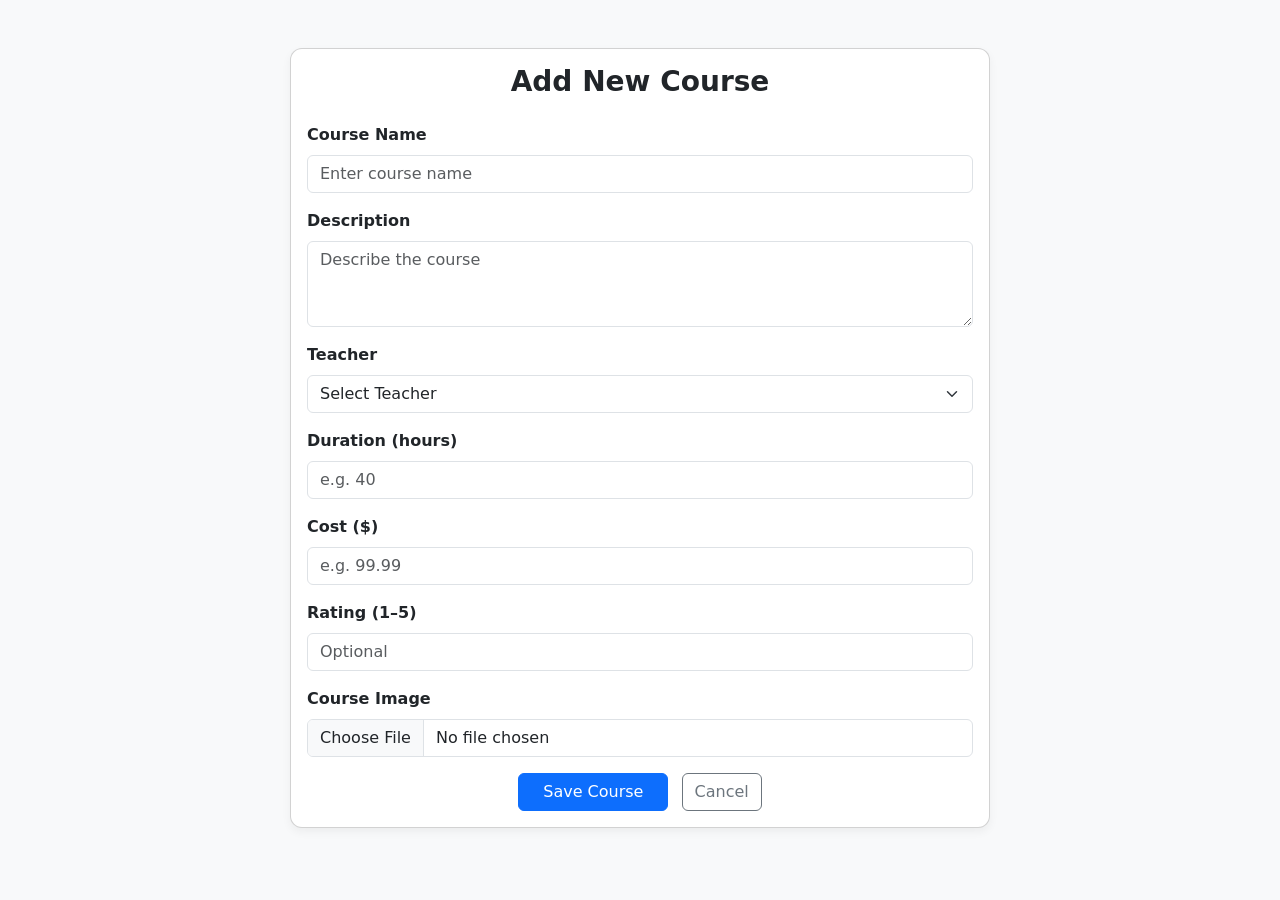
==== src/main/resources/templates/add-course.html @ 76b84c14 "- added add course page - using the mapper (mostly) -" ====
<!DOCTYPE html>
<html xmlns:th="http://www.thymeleaf.org">
<head>
    <meta charset="UTF-8">
    <title>Add Course</title>
    <link href="https://cdn.jsdelivr.net/npm/bootstrap@5.3.0/dist/css/bootstrap.min.css" rel="stylesheet">
    <style>
        body { background-color: #f8f9fa; }
        .card {
            border-radius: 12px;
            box-shadow: 0 4px 10px rgba(0,0,0,0.05);
        }
    </style>
</head>
<body>
<div class="container py-5">
    <div class="card mx-auto" style="max-width: 700px;">
        <div class="card-body">
            <h3 class="card-title mb-4 text-center fw-bold">Add New Course</h3>

            <form th:action="@{/courses/add}" th:object="${course}" method="post" enctype="multipart/form-data">

                <!-- Course Name -->
                <div class="mb-3">
                    <label class="form-label fw-semibold">Course Name</label>
                    <input type="text" th:field="*{name}" class="form-control" placeholder="Enter course name" required>
                </div>

                <!-- Description -->
                <div class="mb-3">
                    <label class="form-label fw-semibold">Description</label>
                    <textarea th:field="*{description}" class="form-control" rows="3" placeholder="Describe the course"></textarea>
                </div>

                <!-- Teacher -->
                <div class="mb-3" th:if="${#authorization.expression('hasRole(''ADMIN'')')}">
                    <label class="form-label fw-semibold">Teacher</label>
                    <select th:field="*{teacherId}" class="form-select" required>
                        <option value="">Select Teacher</option>
                        <option th:each="teacher : ${teachers}"
                                th:value="${teacher.id}"
                                th:text="${teacher.name}"></option>
                    </select>
                </div>

                <!-- Duration -->
                <div class="mb-3">
                    <label class="form-label fw-semibold">Duration (hours)</label>
                    <input type="number" th:field="*{duration}" class="form-control" placeholder="e.g. 40">
                </div>

                <!-- Cost -->
                <div class="mb-3">
                    <label class="form-label fw-semibold">Cost ($)</label>
                    <input type="number" step="0.01" th:field="*{cost}" class="form-control" placeholder="e.g. 99.99">
                </div>

                <!-- Rating -->
                <div class="mb-3">
                    <label class="form-label fw-semibold">Rating (1–5)</label>
                    <input type="number" min="1" max="5" th:field="*{rating}" class="form-control" placeholder="Optional">
                </div>

                <!-- Image Upload -->
                <div class="mb-3">
                    <label class="form-label fw-semibold">Course Image</label>
                    <input type="file" name="imageFile" class="form-control" accept="image/*">
                </div>

                <div class="text-center">
                    <button type="submit" class="btn btn-primary px-4">Save Course</button>
                    <a href="/courses" class="btn btn-outline-secondary ms-2">Cancel</a>
                </div>

            </form>
        </div>
    </div>
</div>
</body>
</html>
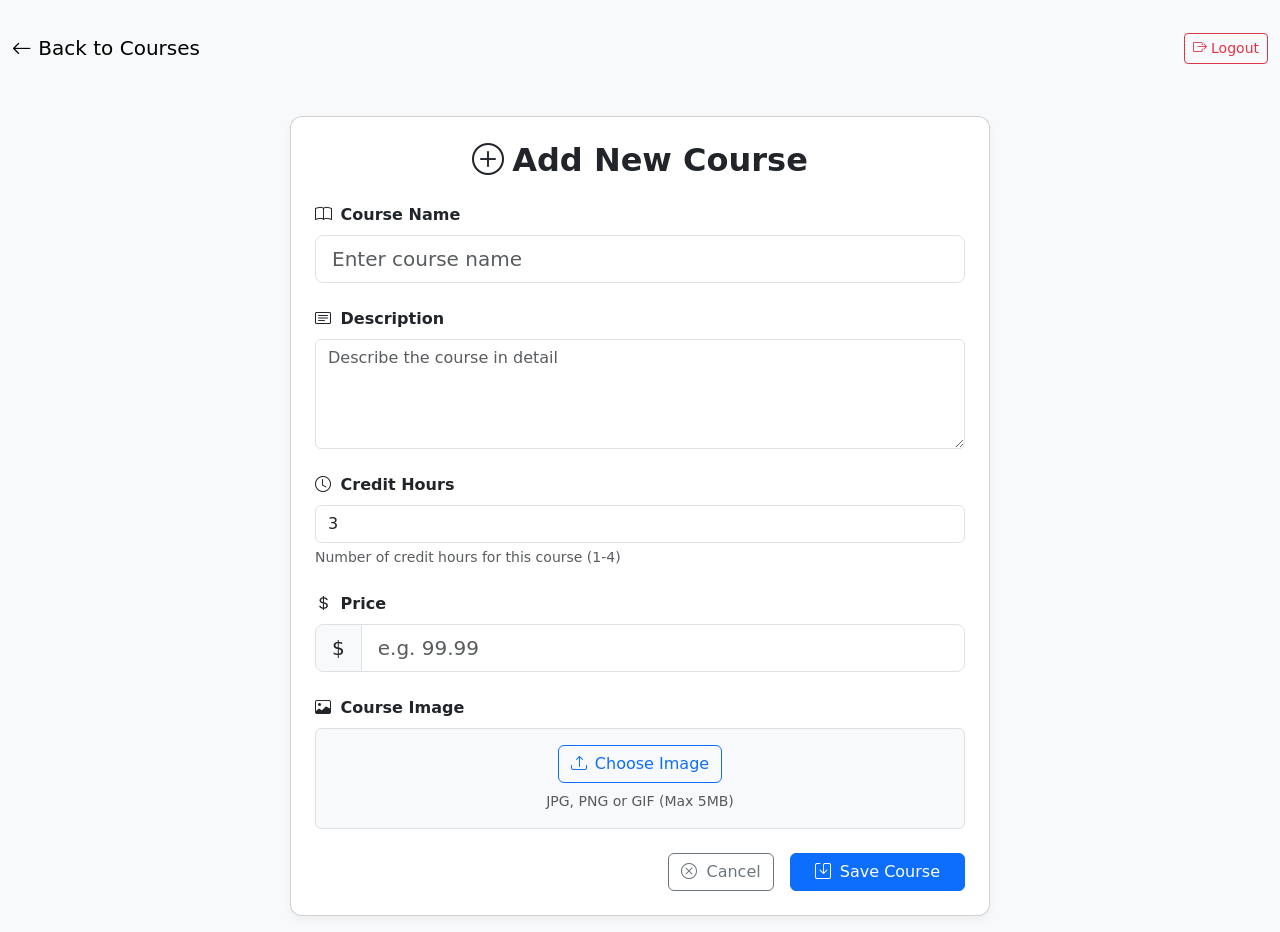
==== commit aaf57baa: "too much to write a comprehinsive commit message but i have changed student to user" ====
--- a/src/main/resources/templates/add-course.html
+++ b/src/main/resources/templates/add-course.html
@@ -1,80 +1,273 @@
 <!DOCTYPE html>
-<html xmlns:th="http://www.thymeleaf.org">
+<html xmlns:th="http://www.thymeleaf.org"
+      xmlns:sec="http://www.thymeleaf.org/extras/spring-security">
 <head>
     <meta charset="UTF-8">
-    <title>Add Course</title>
+    <title>Add New Course</title>
     <link href="https://cdn.jsdelivr.net/npm/bootstrap@5.3.0/dist/css/bootstrap.min.css" rel="stylesheet">
+    <link rel="stylesheet" href="https://cdn.jsdelivr.net/npm/bootstrap-icons@1.9.1/font/bootstrap-icons.css">
     <style>
-        body { background-color: #f8f9fa; }
+        body {
+            background-color: #f8f9fa;
+            padding-top: 20px;
+        }
+
         .card {
             border-radius: 12px;
-            box-shadow: 0 4px 10px rgba(0,0,0,0.05);
+            box-shadow: 0 4px 10px rgba(0, 0, 0, 0.05);
+            transition: transform 0.2s ease, box-shadow 0.2s ease;
+        }
+
+        .card:hover {
+            transform: translateY(-5px);
+            box-shadow: 0 8px 16px rgba(0, 0, 0, 0.1);
+        }
+
+        .course-image-preview {
+            height: 200px;
+            object-fit: cover;
+            border-radius: 8px;
+            display: none;
+            margin-bottom: 1rem;
+        }
+
+        /* Notification styles */
+        .notification {
+            position: fixed;
+            top: 20px;
+            right: 20px;
+            z-index: 1100;
+            min-width: 300px;
+            max-width: 400px;
+            transform: translateX(150%);
+            transition: transform 0.3s ease-in-out;
+        }
+
+        .notification.show {
+            transform: translateX(0);
+        }
+
+        .spinner-border {
+            width: 1.5rem;
+            height: 1.5rem;
+            margin-right: 0.5rem;
         }
     </style>
 </head>
-<body>
-<div class="container py-5">
+<body class="bg-light">
+
+<!-- Notification Container -->
+<div id="notification" class="notification">
+    <div class="alert alert-dismissible fade show" role="alert">
+        <span id="notificationMessage"></span>
+        <button type="button" class="btn-close" onclick="hideNotification()"></button>
+    </div>
+</div>
+
+<nav class="navbar navbar-expand-lg navbar-light bg-light mb-4">
+    <div class="container-fluid">
+        <a class="navbar-brand" th:href="@{${@environment.getProperty('app.paths.frontend-base')} + ${@environment.getProperty('app.paths.course-base')}}">
+            <i class="bi bi-arrow-left"></i> Back to Courses
+        </a>
+        <div class="d-flex">
+            <button id="logoutBtn" class="btn btn-outline-danger btn-sm">
+                <i class="bi bi-box-arrow-right"></i> Logout
+            </button>
+        </div>
+    </div>
+</nav>
+
+<div class="container py-3">
     <div class="card mx-auto" style="max-width: 700px;">
-        <div class="card-body">
-            <h3 class="card-title mb-4 text-center fw-bold">Add New Course</h3>
-
-            <form th:action="@{/courses/add}" th:object="${course}" method="post" enctype="multipart/form-data">
-
+        <div class="card-body p-4">
+            <h2 class="card-title mb-4 text-center fw-bold">
+                <i class="bi bi-plus-circle me-2"></i>Add New Course
+            </h2>
+
+            <form id="courseForm" onsubmit="submitForm(event)">
                 <!-- Course Name -->
-                <div class="mb-3">
-                    <label class="form-label fw-semibold">Course Name</label>
-                    <input type="text" th:field="*{name}" class="form-control" placeholder="Enter course name" required>
+                <div class="mb-4">
+                    <label for="name" class="form-label fw-semibold">
+                        <i class="bi bi-book me-1"></i> Course Name
+                    </label>
+                    <input type="text" id="name" name="name" class="form-control form-control-lg"
+                           placeholder="Enter course name" required>
                 </div>
 
                 <!-- Description -->
-                <div class="mb-3">
-                    <label class="form-label fw-semibold">Description</label>
-                    <textarea th:field="*{description}" class="form-control" rows="3" placeholder="Describe the course"></textarea>
-                </div>
-
-                <!-- Teacher -->
-                <div class="mb-3" th:if="${#authorization.expression('hasRole(''ADMIN'')')}">
-                    <label class="form-label fw-semibold">Teacher</label>
-                    <select th:field="*{teacherId}" class="form-select" required>
-                        <option value="">Select Teacher</option>
-                        <option th:each="teacher : ${teachers}"
-                                th:value="${teacher.id}"
-                                th:text="${teacher.name}"></option>
-                    </select>
-                </div>
-
-                <!-- Duration -->
-                <div class="mb-3">
-                    <label class="form-label fw-semibold">Duration (hours)</label>
-                    <input type="number" th:field="*{duration}" class="form-control" placeholder="e.g. 40">
+                <div class="mb-4">
+                    <label for="description" class="form-label fw-semibold">
+                        <i class="bi bi-card-text me-1"></i> Description
+                    </label>
+                    <textarea id="description" name="description" class="form-control"
+                              rows="4" placeholder="Describe the course in detail" required></textarea>
+                </div>
+
+                <!-- Credit Hours -->
+                <div class="mb-4">
+                    <label for="creditHours" class="form-label fw-semibold">
+                        <i class="bi bi-clock me-1"></i> Credit Hours
+                    </label>
+                    <input type="number" id="creditHours" name="creditHours" class="form-control"
+                           min="1" max="10" value="3" required>
+                    <div class="form-text">Number of credit hours for this course (1-4)</div>
                 </div>
 
                 <!-- Cost -->
-                <div class="mb-3">
-                    <label class="form-label fw-semibold">Cost ($)</label>
-                    <input type="number" step="0.01" th:field="*{cost}" class="form-control" placeholder="e.g. 99.99">
-                </div>
-
-                <!-- Rating -->
-                <div class="mb-3">
-                    <label class="form-label fw-semibold">Rating (1–5)</label>
-                    <input type="number" min="1" max="5" th:field="*{rating}" class="form-control" placeholder="Optional">
+                <div class="mb-4">
+                    <label for="cost" class="form-label fw-semibold">
+                        <i class="bi bi-currency-dollar me-1"></i> Price
+                    </label>
+                    <div class="input-group input-group-lg">
+                        <span class="input-group-text">$</span>
+                        <input type="number" id="cost" name="cost" step="0.01" min="0"
+                               class="form-control" placeholder="e.g. 99.99" required>
+                    </div>
                 </div>
 
                 <!-- Image Upload -->
-                <div class="mb-3">
-                    <label class="form-label fw-semibold">Course Image</label>
-                    <input type="file" name="imageFile" class="form-control" accept="image/*">
-                </div>
-
-                <div class="text-center">
-                    <button type="submit" class="btn btn-primary px-4">Save Course</button>
-                    <a href="/courses" class="btn btn-outline-secondary ms-2">Cancel</a>
-                </div>
-
+                <div class="mb-4">
+                    <label for="imageFile" class="form-label fw-semibold">
+                        <i class="bi bi-image me-1"></i> Course Image
+                    </label>
+                    <div class="border rounded p-3 text-center bg-light">
+                        <img id="imagePreview" class="img-fluid course-image-preview mb-3">
+                        <div class="d-flex flex-column align-items-center">
+                            <input type="file" id="imageFile" name="imageFile"
+                                   class="form-control d-none" accept="image/*" required
+                                   onchange="previewImage(this)">
+                            <button type="button" class="btn btn-outline-primary mb-2"
+                                    onclick="document.getElementById('imageFile').click()">
+                                <i class="bi bi-upload me-2"></i>Choose Image
+                            </button>
+                            <small class="text-muted">JPG, PNG or GIF (Max 5MB)</small>
+                        </div>
+                    </div>
+                </div>
+
+                <!-- Submit Buttons -->
+                <div class="d-grid gap-2 d-md-flex justify-content-md-end mt-4">
+                    <button type="button" class="btn btn-outline-secondary me-md-2"
+                            onclick="window.location.href=FRONTEND_BASE + '/courses'">
+                        <i class="bi bi-x-circle me-1"></i> Cancel
+                    </button>
+                    <button type="submit" class="btn btn-primary px-4" id="submitBtn">
+                        <span class="spinner-border spinner-border-sm d-none" id="submitSpinner" role="status"></span>
+                        <i class="bi bi-save me-1"></i> Save Course
+                    </button>
+                </div>
             </form>
         </div>
     </div>
 </div>
+
+<script>
+  // Environment variables
+  const API_BASE = "[[${@environment.getProperty('app.paths.api-base')}]]";
+  const AUTH_BASE = "[[${@environment.getProperty('app.paths.auth-base')}]]";
+  const FRONTEND_BASE = "[[${@environment.getProperty('app.paths.frontend-base')}]]";
+  const COURSE_BASE = "[[${@environment.getProperty('app.paths.course-base')}]]";
+
+  const API_URL = `${API_BASE}${COURSE_BASE}`;
+
+  // DOM Elements
+  const courseForm = document.getElementById('courseForm');
+  const submitBtn = document.getElementById('submitBtn');
+  const submitSpinner = document.getElementById('submitSpinner');
+  const notification = document.getElementById('notification');
+  const notificationMessage = document.getElementById('notificationMessage');
+  const alertBox = notification.querySelector('.alert');
+
+
+  // Show notification
+  function showNotification(message, type = 'success') {
+    notificationMessage.textContent = message;
+    alertBox.className = `alert alert-${type} alert-dismissible fade show`;
+    notification.classList.add('show');
+    setTimeout(hideNotification, 5000);
+  }
+
+  // Hide notification
+  function hideNotification() {
+    notification.classList.remove('show');
+  }
+
+
+  console.log(courseForm);
+
+  // Form submission handler
+  async function submitForm(event) {
+    event.preventDefault();
+
+    // Show loading state
+    submitBtn.disabled = true;
+    submitSpinner.classList.remove('d-none');
+
+    try {
+      const formData = new FormData(courseForm);
+      console.log(formData)
+      const response = await fetch(API_URL, {
+        method: 'POST',
+        body: formData,
+        credentials: 'include'
+      });
+
+      const data = await response.json();
+      console.log(data)
+
+      if (response.ok) {
+        showNotification('Course created successfully!', 'success');
+        setTimeout(() => {
+          window.location.href = FRONTEND_BASE + `${COURSE_BASE}`;
+        }, 1500);
+      } else {
+        console.log(data)
+        throw new Error(data.message || 'Failed to create course');
+      }
+
+    } catch (error) {
+
+      console.error('Error:', error);
+      showNotification(error.message || 'An error occurred while creating the course', 'danger');
+    } finally {
+      submitBtn.disabled = false;
+      submitSpinner.classList.add('d-none');
+    }
+  }
+
+  // Logout functionality
+  document.getElementById("logoutBtn").addEventListener("click", async () => {
+    if (confirm("Are you sure you want to log out?")) {
+      try {
+        const response = await fetch(`${API_BASE}${AUTH_BASE}/logout`, {
+          method: "POST",
+          credentials: "include"
+        });
+
+        if (response.ok) {
+          window.location.href = FRONTEND_BASE + "/login";
+        } else {
+          throw new Error("Logout failed");
+        }
+      } catch (error) {
+        showNotification("Logout failed. Please try again.", "danger");
+      }
+    }
+  });
+
+
+  // Image preview functionality
+  function previewImage(input) {
+    const preview = document.getElementById('imagePreview');
+    if (input.files && input.files[0]) {
+      const reader = new FileReader();
+      reader.onload = function (e) {
+        preview.src = e.target.result;
+        preview.style.display = 'block';
+      }
+      reader.readAsDataURL(input.files[0]);
+    }
+  }
+</script>
 </body>
-</html>
+</html>
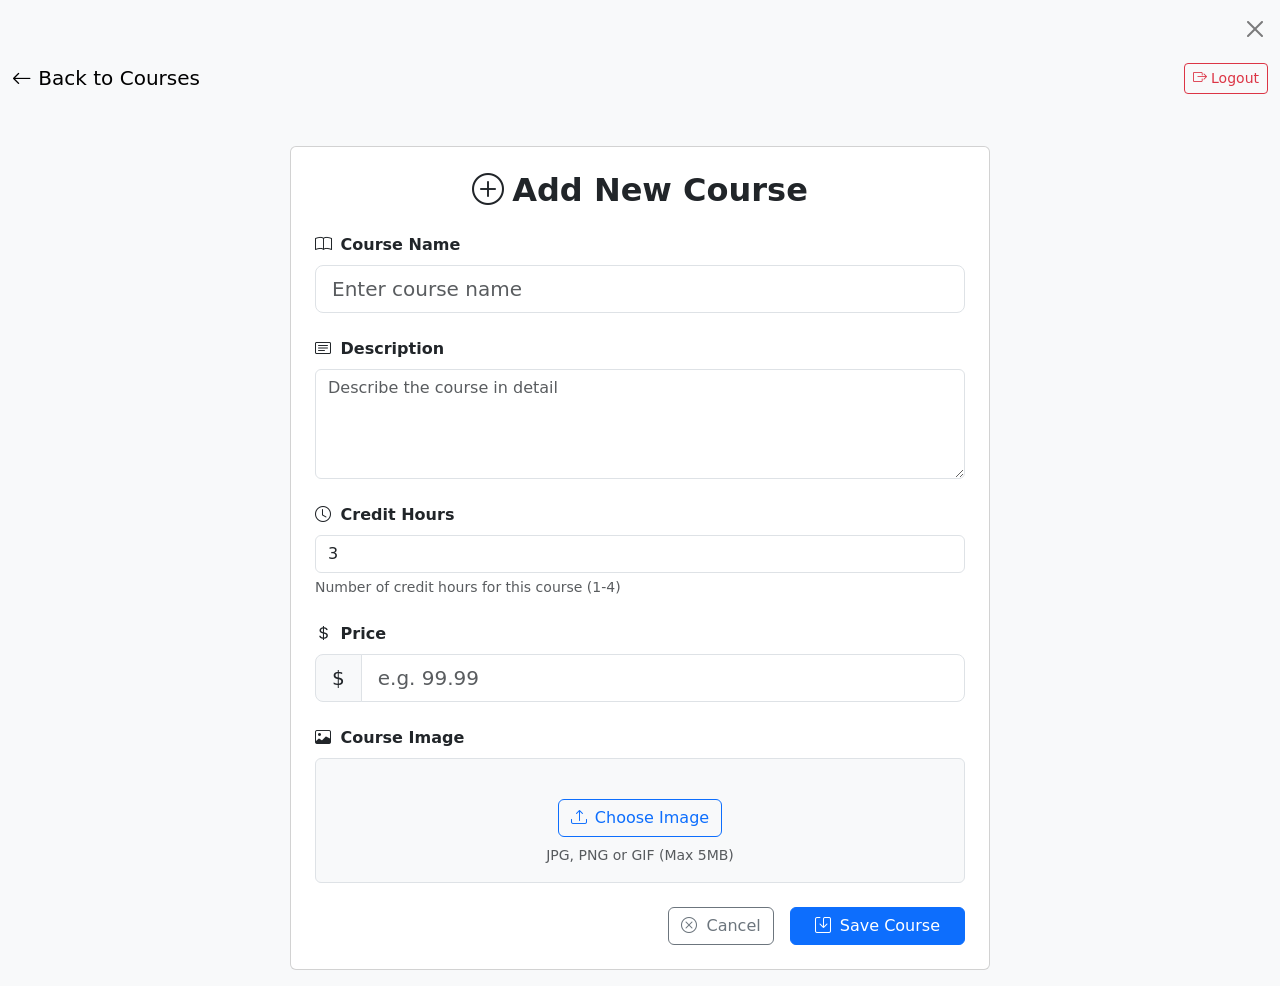
==== commit 037d1cd8: "- split html and css and js - some api config based on the role that are defined in the apiconfig ra" ====
--- a/src/main/resources/templates/add-course.html
+++ b/src/main/resources/templates/add-course.html
@@ -1,58 +1,12 @@
 <!DOCTYPE html>
-<html xmlns:th="http://www.thymeleaf.org"
+<html xmlns:th="http://www.thymeleaf.org" lang="en"
       xmlns:sec="http://www.thymeleaf.org/extras/spring-security">
 <head>
     <meta charset="UTF-8">
     <title>Add New Course</title>
     <link href="https://cdn.jsdelivr.net/npm/bootstrap@5.3.0/dist/css/bootstrap.min.css" rel="stylesheet">
     <link rel="stylesheet" href="https://cdn.jsdelivr.net/npm/bootstrap-icons@1.9.1/font/bootstrap-icons.css">
-    <style>
-        body {
-            background-color: #f8f9fa;
-            padding-top: 20px;
-        }
-
-        .card {
-            border-radius: 12px;
-            box-shadow: 0 4px 10px rgba(0, 0, 0, 0.05);
-            transition: transform 0.2s ease, box-shadow 0.2s ease;
-        }
-
-        .card:hover {
-            transform: translateY(-5px);
-            box-shadow: 0 8px 16px rgba(0, 0, 0, 0.1);
-        }
-
-        .course-image-preview {
-            height: 200px;
-            object-fit: cover;
-            border-radius: 8px;
-            display: none;
-            margin-bottom: 1rem;
-        }
-
-        /* Notification styles */
-        .notification {
-            position: fixed;
-            top: 20px;
-            right: 20px;
-            z-index: 1100;
-            min-width: 300px;
-            max-width: 400px;
-            transform: translateX(150%);
-            transition: transform 0.3s ease-in-out;
-        }
-
-        .notification.show {
-            transform: translateX(0);
-        }
-
-        .spinner-border {
-            width: 1.5rem;
-            height: 1.5rem;
-            margin-right: 0.5rem;
-        }
-    </style>
+    <link rel="stylesheet" th:href="@{/css/courses.css}">
 </head>
 <body class="bg-light">
 
@@ -66,7 +20,8 @@
 
 <nav class="navbar navbar-expand-lg navbar-light bg-light mb-4">
     <div class="container-fluid">
-        <a class="navbar-brand" th:href="@{${@environment.getProperty('app.paths.frontend-base')} + ${@environment.getProperty('app.paths.course-base')}}">
+        <a class="navbar-brand"
+           th:href="@{${@environment.getProperty('app.paths.frontend-base')} + ${@environment.getProperty('app.paths.course-base')}}">
             <i class="bi bi-arrow-left"></i> Back to Courses
         </a>
         <div class="d-flex">
@@ -148,7 +103,7 @@
                 <!-- Submit Buttons -->
                 <div class="d-grid gap-2 d-md-flex justify-content-md-end mt-4">
                     <button type="button" class="btn btn-outline-secondary me-md-2"
-                            onclick="window.location.href=FRONTEND_BASE + '/courses'">
+                            onclick="window.location.href=FRONTEND_BASE + COURSE_BASE">
                         <i class="bi bi-x-circle me-1"></i> Cancel
                     </button>
                     <button type="submit" class="btn btn-primary px-4" id="submitBtn">
@@ -162,112 +117,16 @@
 </div>
 
 <script>
-  // Environment variables
-  const API_BASE = "[[${@environment.getProperty('app.paths.api-base')}]]";
-  const AUTH_BASE = "[[${@environment.getProperty('app.paths.auth-base')}]]";
-  const FRONTEND_BASE = "[[${@environment.getProperty('app.paths.frontend-base')}]]";
-  const COURSE_BASE = "[[${@environment.getProperty('app.paths.course-base')}]]";
-
-  const API_URL = `${API_BASE}${COURSE_BASE}`;
-
-  // DOM Elements
-  const courseForm = document.getElementById('courseForm');
-  const submitBtn = document.getElementById('submitBtn');
-  const submitSpinner = document.getElementById('submitSpinner');
-  const notification = document.getElementById('notification');
-  const notificationMessage = document.getElementById('notificationMessage');
-  const alertBox = notification.querySelector('.alert');
+  window.APP_CONFIG = {
+    apiBase: "[[${@environment.getProperty('app.paths.api-base')}]]",
+    authBase: "[[${@environment.getProperty('app.paths.auth-base')}]]",
+    frontendBase: "[[${@environment.getProperty('app.paths.frontend-base')}]]",
+    courseBase: "[[${@environment.getProperty('app.paths.course-base')}]]"
+  };
+</script>
 
 
-  // Show notification
-  function showNotification(message, type = 'success') {
-    notificationMessage.textContent = message;
-    alertBox.className = `alert alert-${type} alert-dismissible fade show`;
-    notification.classList.add('show');
-    setTimeout(hideNotification, 5000);
-  }
+<script th:src="@{/js/addCourse.js}"></script>
 
-  // Hide notification
-  function hideNotification() {
-    notification.classList.remove('show');
-  }
-
-
-  console.log(courseForm);
-
-  // Form submission handler
-  async function submitForm(event) {
-    event.preventDefault();
-
-    // Show loading state
-    submitBtn.disabled = true;
-    submitSpinner.classList.remove('d-none');
-
-    try {
-      const formData = new FormData(courseForm);
-      console.log(formData)
-      const response = await fetch(API_URL, {
-        method: 'POST',
-        body: formData,
-        credentials: 'include'
-      });
-
-      const data = await response.json();
-      console.log(data)
-
-      if (response.ok) {
-        showNotification('Course created successfully!', 'success');
-        setTimeout(() => {
-          window.location.href = FRONTEND_BASE + `${COURSE_BASE}`;
-        }, 1500);
-      } else {
-        console.log(data)
-        throw new Error(data.message || 'Failed to create course');
-      }
-
-    } catch (error) {
-
-      console.error('Error:', error);
-      showNotification(error.message || 'An error occurred while creating the course', 'danger');
-    } finally {
-      submitBtn.disabled = false;
-      submitSpinner.classList.add('d-none');
-    }
-  }
-
-  // Logout functionality
-  document.getElementById("logoutBtn").addEventListener("click", async () => {
-    if (confirm("Are you sure you want to log out?")) {
-      try {
-        const response = await fetch(`${API_BASE}${AUTH_BASE}/logout`, {
-          method: "POST",
-          credentials: "include"
-        });
-
-        if (response.ok) {
-          window.location.href = FRONTEND_BASE + "/login";
-        } else {
-          throw new Error("Logout failed");
-        }
-      } catch (error) {
-        showNotification("Logout failed. Please try again.", "danger");
-      }
-    }
-  });
-
-
-  // Image preview functionality
-  function previewImage(input) {
-    const preview = document.getElementById('imagePreview');
-    if (input.files && input.files[0]) {
-      const reader = new FileReader();
-      reader.onload = function (e) {
-        preview.src = e.target.result;
-        preview.style.display = 'block';
-      }
-      reader.readAsDataURL(input.files[0]);
-    }
-  }
-</script>
 </body>
 </html>
